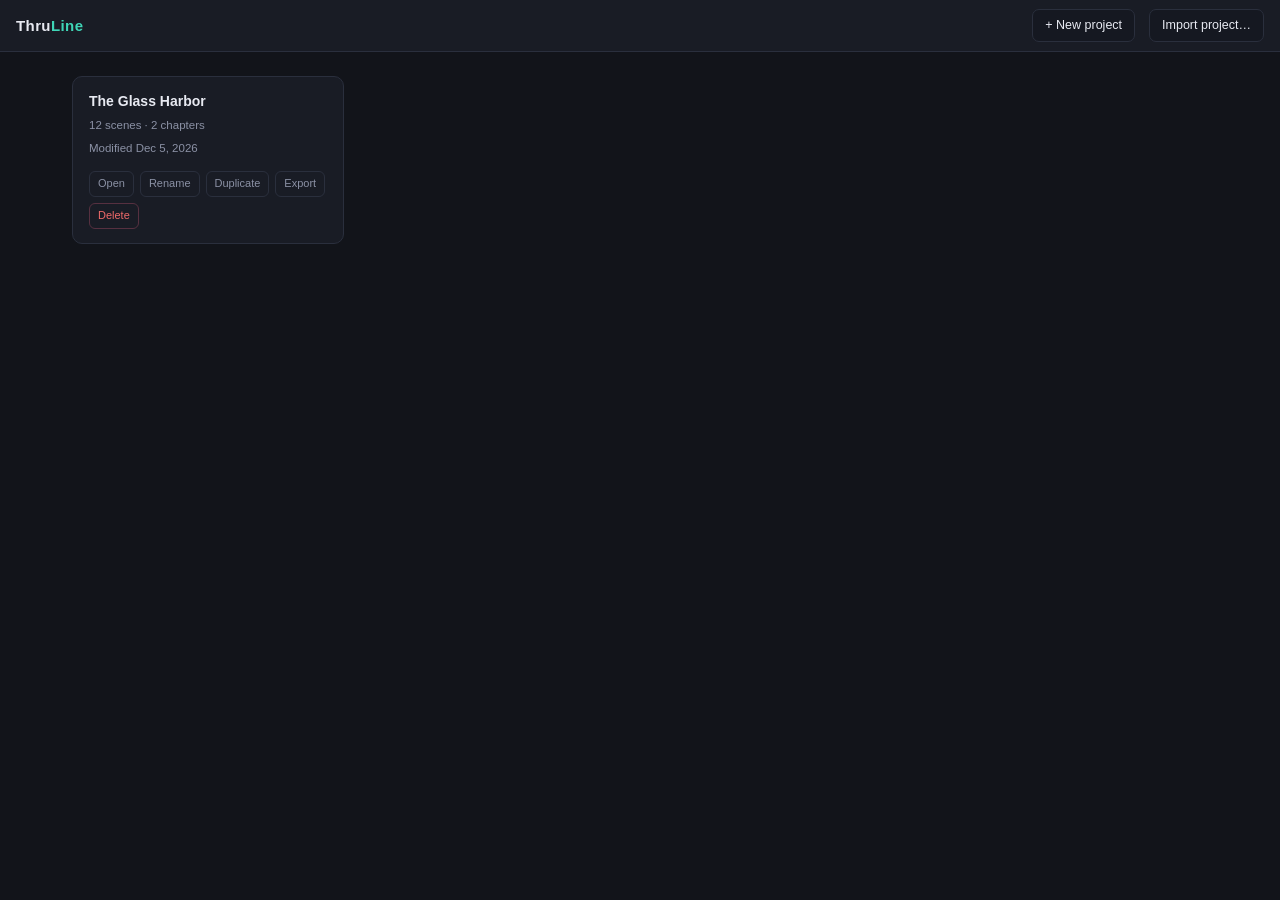
==== editor.html @ 6c3a66b0 "M1-M2: projects page, editor shell, state model; rename app to ThruLine Implements milestones 1-2 of" ====
<!DOCTYPE html>
<html lang="en">
<head>
<meta charset="utf-8">
<meta name="viewport" content="width=device-width, initial-scale=1">
<meta http-equiv="Content-Security-Policy"
      content="default-src 'self'; script-src 'self'; style-src 'self' 'unsafe-inline'; img-src 'self' data:;">
<title>ThruLine — Editor</title>
<link rel="stylesheet" href="styles.css">
</head>
<body>
<div id="editorApp">
  <div id="topbar">
    <div id="logo"><b>Thru<span>Line</span></b></div>
    <div id="proj">Project: <b id="projName"></b></div>
    <div class="spacer"></div>

    <div class="seg" id="viewSwitcher" title="View">
      <button data-mode="chron">Chronology</button>
      <button data-mode="side" class="on">Side-by-Side</button>
      <button data-mode="ms">Manuscript</button>
      <button data-mode="braid">Braid</button>
    </div>
    <div class="seg" id="axisSwitcher" title="Axis mode">
      <button data-axis="ordinal" class="on">Ordinal</button>
      <button data-axis="true">True scale</button>
    </div>
    <select class="chip" id="threadPicker" title="Character thread">
      <option value="">Thread: None</option>
    </select>
    <button class="chip" id="themeToggle" title="Toggle theme">☾</button>
    <button class="chip" id="confBtn" disabled>Conflicts <span class="n" id="confCount">0</span></button>

    <div style="position:relative;">
      <button class="iconbtn" id="overflowBtn" title="More">⋯</button>
      <div class="modalOverlay" id="overflowMenu" hidden style="background:transparent; align-items:flex-start; justify-content:flex-end;">
        <div class="modal" style="width:200px; margin-top:52px; margin-right:16px;">
          <button class="btn" id="menuExport">Export JSON</button>
          <button class="btn" id="menuImport">Import JSON</button>
          <a class="btn" id="menuBack" href="index.html" style="text-align:center; text-decoration:none;">Back to Projects</a>
        </div>
      </div>
    </div>
  </div>

  <div id="main">
    <div id="stage">
      <svg id="wires"></svg>

      <div id="chronSection" class="viewMode active" data-view="chron side">
        <div class="sectionLabel">CHRONOLOGY — when it happens</div>
        <div class="placeholderPanel">Chronology view content is built in a later milestone.</div>
      </div>

      <div id="divider" class="viewMode active" data-view="side"></div>

      <div id="wiresZone" class="viewMode active" data-view="side"></div>

      <div id="manuscriptSection" class="viewMode active" data-view="ms side">
        <div class="sectionLabel">MANUSCRIPT — what the reader gets, in order</div>
        <div class="placeholderPanel">Manuscript view content is built in a later milestone.</div>
      </div>

      <div id="braidSection" class="viewMode" data-view="braid">
        <div class="sectionLabel">BRAID</div>
        <div class="placeholderPanel">Braid view content is built in a later milestone.</div>
      </div>
    </div>

    <aside id="rightPanel">
      <div class="panelTabs">
        <button data-tab="inspector" class="on">Inspector</button>
        <button data-tab="conflicts">Conflicts</button>
      </div>
      <div class="panelBody" id="panelBody">
        <div class="panelEmpty">Select a scene to edit it here. Project-level lists and the
          conflict engine arrive in later milestones.</div>
      </div>
    </aside>
  </div>

  <div id="footerHint">
    <span>Hover a scene to trace it across both views</span><span>·</span>
    <span>Click a conflict to see the scenes involved</span>
  </div>
</div>

<div id="toasts"></div>

<script src="js/state.js"></script>
<script src="js/editor.js"></script>
<script src="js/editor-init.js"></script>
</body>
</html>
---- styles.css ----
/* styles.css — all styles, both pages */

:root[data-theme="dark"], :root:not([data-theme]) {
  --bg:#12141a; --panel:#191c25; --panel2:#151821; --line:#2a2f3d;
  --tx:#e8eaf2; --mut:#8b91a5; --faint:#5a6072;
  --red:#ef6a6a; --thread:#3fd6b7; --ok:#6ad19a;
}

:root[data-theme="light"] {
  --bg:#f4eee0; --panel:#fffdf6; --panel2:#efe7d4; --line:#ddd2bc;
  --tx:#2b2620; --mut:#847a6a; --faint:#a89d89;
  --red:#b3413a; --thread:#2e8b7a; --ok:#3f8f68;
}

* { box-sizing: border-box; margin: 0; padding: 0; }
html, body { height: 100%; }
body {
  background: var(--bg); color: var(--tx);
  font: 13px/1.45 -apple-system, BlinkMacSystemFont, "Segoe UI", Roboto, sans-serif;
}
button, input, select, textarea { font: inherit; color: inherit; }
a { color: var(--thread); }

/* ---------- top bar (shared) ---------- */
#topbar {
  display: flex; align-items: center; gap: 14px; padding: 0 16px; height: 52px;
  background: var(--panel); border-bottom: 1px solid var(--line); flex: 0 0 auto;
}
#logo { display: flex; align-items: baseline; gap: 8px; }
#logo b { font-size: 15px; letter-spacing: .4px; }
#logo b span { color: var(--thread); }
#topbar .spacer { flex: 1; }
#proj { color: var(--mut); font-size: 13px; }
#proj b { color: var(--tx); font-weight: 600; }

.seg { display: flex; border: 1px solid var(--line); border-radius: 8px; overflow: hidden; }
.seg button {
  background: transparent; color: var(--mut); border: 0; padding: 5px 12px;
  font-size: 12px; cursor: pointer;
}
.seg button.on { background: var(--panel2); color: var(--tx); }
.seg button:disabled { opacity: .4; cursor: not-allowed; }

.chip {
  display: inline-flex; align-items: center; gap: 6px; border: 1px solid var(--line);
  border-radius: 8px; padding: 5px 10px; font-size: 12px; color: var(--mut); cursor: pointer;
  background: transparent;
}
.chip b { color: var(--tx); font-weight: 600; }
.chip .n {
  background: var(--red); color: #fff; border-radius: 10px; min-width: 18px; height: 18px;
  display: inline-flex; align-items: center; justify-content: center; font-size: 11px; font-weight: 700;
}

/* ---------- generic buttons ---------- */
.btn {
  background: var(--panel2); color: var(--tx); border: 1px solid var(--line); border-radius: 7px;
  padding: 6px 12px; font-size: 12.5px; cursor: pointer;
}
.btn:hover { border-color: var(--faint); }
.btn.primary { background: var(--thread); color: #0d1410; border-color: var(--thread); font-weight: 600; }
.btn.danger { background: transparent; color: var(--red); border-color: var(--red); }
.btn.link { background: transparent; border: 0; color: var(--thread); padding: 2px; text-decoration: underline; }
.iconbtn {
  background: transparent; border: 1px solid var(--line); border-radius: 7px; width: 32px; height: 32px;
  color: var(--tx); cursor: pointer; font-size: 15px;
}

/* ---------- index.html: projects page ---------- */
#app { min-height: 100%; display: flex; flex-direction: column; }
#projMain { flex: 1; padding: 24px 32px 60px; max-width: 1200px; margin: 0 auto; width: 100%; }
#projActions { display: flex; gap: 10px; margin-bottom: 22px; }

.projGrid {
  display: grid; grid-template-columns: repeat(auto-fill, minmax(240px, 1fr)); gap: 16px;
}
.projCard {
  background: var(--panel); border: 1px solid var(--line); border-radius: 10px; padding: 14px 16px;
  display: flex; flex-direction: column; gap: 6px;
}
.projCard h3 { font-size: 14px; font-weight: 600; }
.projCard .meta { font-size: 11.5px; color: var(--mut); }
.projCard .cardActions { display: flex; flex-wrap: wrap; gap: 6px; margin-top: 8px; }
.projCard .cardActions button {
  background: transparent; border: 1px solid var(--line); color: var(--mut); border-radius: 6px;
  padding: 4px 8px; font-size: 11px; cursor: pointer;
}
.projCard .cardActions button:hover { color: var(--tx); border-color: var(--faint); }
.projCard .cardActions button.danger { color: var(--red); border-color: #563040; }
.emptyState { color: var(--mut); font-size: 13px; padding: 40px 0; text-align: center; }

/* ---------- modals ---------- */
.modalOverlay {
  position: fixed; inset: 0; background: rgba(0, 0, 0, .5); display: flex;
  align-items: center; justify-content: center; z-index: 100;
}
.modalOverlay[hidden] { display: none; }
.modal {
  background: var(--panel); border: 1px solid var(--line); border-radius: 10px; padding: 20px;
  width: 360px; max-width: calc(100vw - 40px); display: flex; flex-direction: column; gap: 12px;
}
.modal h3 { font-size: 15px; }
.modal p { font-size: 12.5px; color: var(--mut); line-height: 1.5; }
.modal label { font-size: 11.5px; color: var(--mut); display: block; margin-bottom: 4px; }
.modal input[type="text"], .modal input[type="file"] {
  width: 100%; background: var(--panel2); border: 1px solid var(--line); border-radius: 6px;
  padding: 7px 9px; color: var(--tx);
}
.modal .row { display: flex; gap: 8px; justify-content: flex-end; margin-top: 6px; }
.modal.shake { animation: shake .3s; }
@keyframes shake {
  0%, 100% { transform: translateX(0); }
  25% { transform: translateX(-6px); }
  75% { transform: translateX(6px); }
}

/* ---------- toasts ---------- */
#toasts { position: fixed; bottom: 16px; left: 50%; transform: translateX(-50%); z-index: 200; display: flex; flex-direction: column; gap: 8px; }
.toast {
  background: var(--panel2); border: 1px solid var(--line); color: var(--tx); border-radius: 8px;
  padding: 8px 14px; font-size: 12px;
}

/* ==================================================================
   Editor shell (M2 only — no lane/card/wire content styles yet)
   ================================================================== */

#editorApp { height: 100vh; display: flex; flex-direction: column; overflow: hidden; }
#main { flex: 1; display: flex; min-height: 0; }
#stage { flex: 1; position: relative; display: flex; flex-direction: column; min-width: 0; min-height: 0; }
#wires { position: absolute; inset: 0; pointer-events: none; z-index: 5; }

#chronSection { flex: 0 0 auto; min-height: 0; overflow: auto; padding: 10px 16px; }
#divider {
  flex: 0 0 6px; cursor: row-resize; background: var(--line);
}
#divider:hover, #divider.dragging { background: var(--thread); }
#wiresZone { flex: 1; min-height: 60px; position: relative; }
#manuscriptSection { flex: 0 0 auto; min-height: 0; overflow: auto; padding: 10px 16px; }

.sectionLabel {
  font-size: 10px; letter-spacing: 1.6px; color: var(--faint); font-weight: 700; margin-bottom: 8px;
}
.placeholderPanel {
  color: var(--faint); font-size: 12px; padding: 20px; text-align: center;
}

#rightPanel {
  flex: 0 0 280px; background: var(--panel2); border-left: 1px solid var(--line);
  display: flex; flex-direction: column; min-height: 0;
}
#rightPanel.collapsed { flex-basis: 0; width: 0; overflow: hidden; border: 0; }
.panelTabs { display: flex; border-bottom: 1px solid var(--line); flex: 0 0 auto; }
.panelTabs button {
  flex: 1; background: transparent; border: 0; color: var(--mut); padding: 10px; font-size: 11.5px;
  letter-spacing: .5px; cursor: pointer; border-bottom: 2px solid transparent;
}
.panelTabs button.on { color: var(--tx); border-bottom-color: var(--thread); }
.panelBody { flex: 1; overflow: auto; padding: 14px; min-height: 0; }
.panelEmpty { color: var(--faint); font-size: 12px; text-align: center; padding: 40px 10px; }

#footerHint {
  flex: 0 0 24px; display: flex; align-items: center; justify-content: center; gap: 16px;
  background: var(--panel); border-top: 1px solid var(--line); font-size: 10.5px; color: var(--faint);
}

.viewMode { display: none; }
.viewMode.active { display: block; }
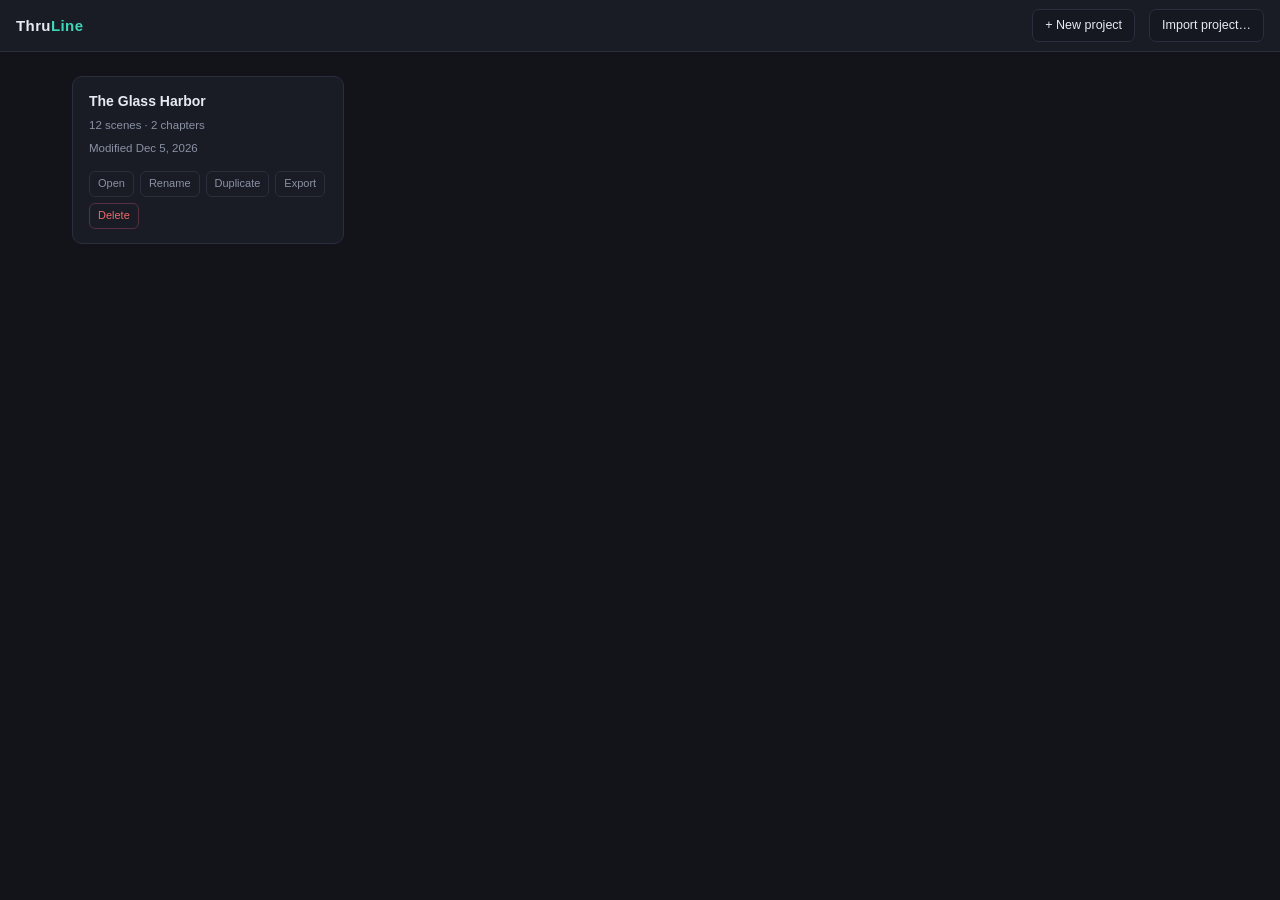
==== commit 688e563d: "M4: manuscript view, wires, cross-view hover/selection linking Adds js/manuscript.js (manuscript str" ====
--- a/editor.html
+++ b/editor.html
@@ -49,7 +49,10 @@
 
       <div id="chronSection" class="viewMode active" data-view="chron side">
         <div class="sectionLabel">CHRONOLOGY — when it happens</div>
-        <div class="placeholderPanel">Chronology view content is built in a later milestone.</div>
+        <div id="chronBody">
+          <div id="laneLabels"></div>
+          <div id="track"></div>
+        </div>
       </div>
 
       <div id="divider" class="viewMode active" data-view="side"></div>
@@ -58,7 +61,7 @@
 
       <div id="manuscriptSection" class="viewMode active" data-view="ms side">
         <div class="sectionLabel">MANUSCRIPT — what the reader gets, in order</div>
-        <div class="placeholderPanel">Manuscript view content is built in a later milestone.</div>
+        <div id="msRow"></div>
       </div>
 
       <div id="braidSection" class="viewMode" data-view="braid">
@@ -88,6 +91,10 @@
 <div id="toasts"></div>
 
 <script src="js/state.js"></script>
+<script src="js/time.js"></script>
+<script src="js/chron.js"></script>
+<script src="js/manuscript.js"></script>
+<script src="js/wires.js"></script>
 <script src="js/editor.js"></script>
 <script src="js/editor-init.js"></script>
 </body>
--- a/styles.css
+++ b/styles.css
@@ -166,3 +166,120 @@
 
 .viewMode { display: none; }
 .viewMode.active { display: block; }
+
+/* ==================================================================
+   Chronology view (M3)
+   ================================================================== */
+
+#chronBody { display: flex; }
+#laneLabels { flex: 0 0 128px; padding-top: 26px; }
+.laneLabel {
+  display: flex; flex-direction: column; justify-content: center;
+  font-size: 11px; color: var(--mut); font-weight: 600; padding-right: 12px;
+  border-right: 2px solid var(--line); gap: 2px;
+}
+.laneLabel .sw { width: 18px; height: 3px; border-radius: 2px; }
+.laneLabel .laneName { color: var(--tx); }
+.laneLabel i { font-style: normal; font-size: 10px; color: var(--faint); font-weight: 400; }
+
+#track { position: relative; flex: 1; margin-left: 12px; min-width: 0; }
+.laneRow { position: absolute; left: 0; right: 0; border-bottom: 1px dashed var(--line); }
+
+.scene {
+  position: absolute; z-index: 2; transform: translate(-50%, -50%); cursor: pointer;
+  background: var(--panel); border: 1px solid var(--line); border-radius: 8px;
+  padding: 6px 8px 5px; transition: opacity .15s, box-shadow .15s, border-color .15s;
+  border-top: 3px solid var(--c);
+}
+.scene .t {
+  font-size: 11px; font-weight: 600; line-height: 1.25;
+  display: -webkit-box; -webkit-line-clamp: 2; -webkit-box-orient: vertical; overflow: hidden;
+}
+.scene .m {
+  font-size: 9.5px; color: var(--mut); margin-top: 3px; display: flex;
+  justify-content: space-between; gap: 6px;
+}
+.scene .m .ch { color: var(--faint); }
+.scene.offscreen { opacity: .6; border-style: dashed; }
+
+.warnDot {
+  position: absolute; top: -5px; right: -5px; width: 10px; height: 10px; border-radius: 50%;
+  background: var(--red); border: 2px solid var(--bg); display: none;
+}
+.scene.warn .warnDot, .msCard.warn .warnDot { display: block; }
+
+.convDots {
+  position: absolute; bottom: -4px; right: -4px; display: flex; align-items: center; gap: 2px;
+}
+.convDot { width: 6px; height: 6px; border-radius: 50%; border: 1px solid var(--bg); }
+.convMore { font-size: 8px; color: var(--faint); }
+
+/* hover / selection states (§10.1, §10.2) */
+body.hovering .scene:not(.hi), body.hovering .msCard:not(.hi) { opacity: .28; }
+.scene.hi, .msCard.hi {
+  box-shadow: 0 0 0 1px var(--c), 0 6px 18px rgba(0, 0, 0, .5); border-color: var(--c); opacity: 1;
+}
+.scene.sel, .msCard.sel { box-shadow: 0 0 0 1px var(--thread); border-color: var(--thread); }
+.scene.flag, .msCard.flag {
+  box-shadow: 0 0 0 2px var(--red), 0 6px 18px rgba(0, 0, 0, .5); border-color: var(--red); opacity: 1;
+}
+body.flagging .scene:not(.flag), body.flagging .msCard:not(.flag) { opacity: .25; }
+
+/* markers (§7.4) */
+.markerLine {
+  position: absolute; top: 4px; bottom: 0; width: 0; border-left: 1px dashed var(--faint); z-index: 1;
+}
+.markerLabel {
+  position: absolute; top: -16px; left: 4px; font-size: 9px; letter-spacing: 1px; color: var(--faint);
+  white-space: nowrap; cursor: pointer; font-weight: 700;
+}
+.markerLabel:hover { color: var(--tx); }
+
+.markerPopover {
+  position: fixed; z-index: 300; background: var(--panel); border: 1px solid var(--line);
+  border-radius: 8px; padding: 10px; display: flex; flex-direction: column; gap: 8px; width: 200px;
+}
+.markerPopover input[type="text"] {
+  width: 100%; background: var(--panel2); border: 1px solid var(--line); border-radius: 6px;
+  padding: 6px 8px; color: var(--tx);
+}
+.markerPopover .row { display: flex; justify-content: flex-end; }
+
+.inspectorSceneTitle { font-size: 14px; font-weight: 600; margin-bottom: 8px; }
+
+/* ==================================================================
+   Manuscript view (M4) — card strip + dividers
+   ================================================================== */
+
+#msRow {
+  display: flex; flex-wrap: wrap; gap: 8px; align-items: flex-start;
+  margin-left: 140px; /* aligns with the chronology track (128px lane-label column + 12px gap) */
+}
+
+.msCard {
+  position: relative; flex: 1 1 110px; min-width: 110px; max-width: 220px;
+  background: var(--panel); border: 1px solid var(--line); border-radius: 8px;
+  padding: 6px 8px 6px; cursor: pointer; border-top: 3px solid var(--c);
+  transition: opacity .15s, box-shadow .15s, border-color .15s;
+}
+.msCard .ch { font-size: 9px; letter-spacing: 1px; color: var(--faint); font-weight: 700; }
+.msCard .t {
+  font-size: 10.5px; font-weight: 600; line-height: 1.2; margin-top: 2px; hyphens: auto;
+  display: -webkit-box; -webkit-line-clamp: 3; -webkit-box-orient: vertical; overflow: hidden;
+}
+.msCard .eraTag {
+  position: absolute; top: 5px; right: 6px; font-size: 8.5px; color: var(--faint);
+  border: 1px solid var(--line); border-radius: 4px; padding: 0 3px; letter-spacing: .5px;
+}
+
+/* dividers (§8.2) — same {label, beforeSceneId} mechanism + interaction pattern as
+   chronology markers (§7.4): thin vertical bar with a small label above the row. */
+.msDivider {
+  position: relative; align-self: stretch; flex: 0 0 auto; width: 0;
+  border-left: 1px dashed var(--faint); margin: 22px 4px 0;
+}
+.msDividerLabel {
+  position: absolute; top: -20px; left: 4px; font-size: 9px; letter-spacing: 1px;
+  color: var(--faint); white-space: nowrap; cursor: pointer; font-weight: 700;
+}
+.msDividerLabel:hover { color: var(--tx); }
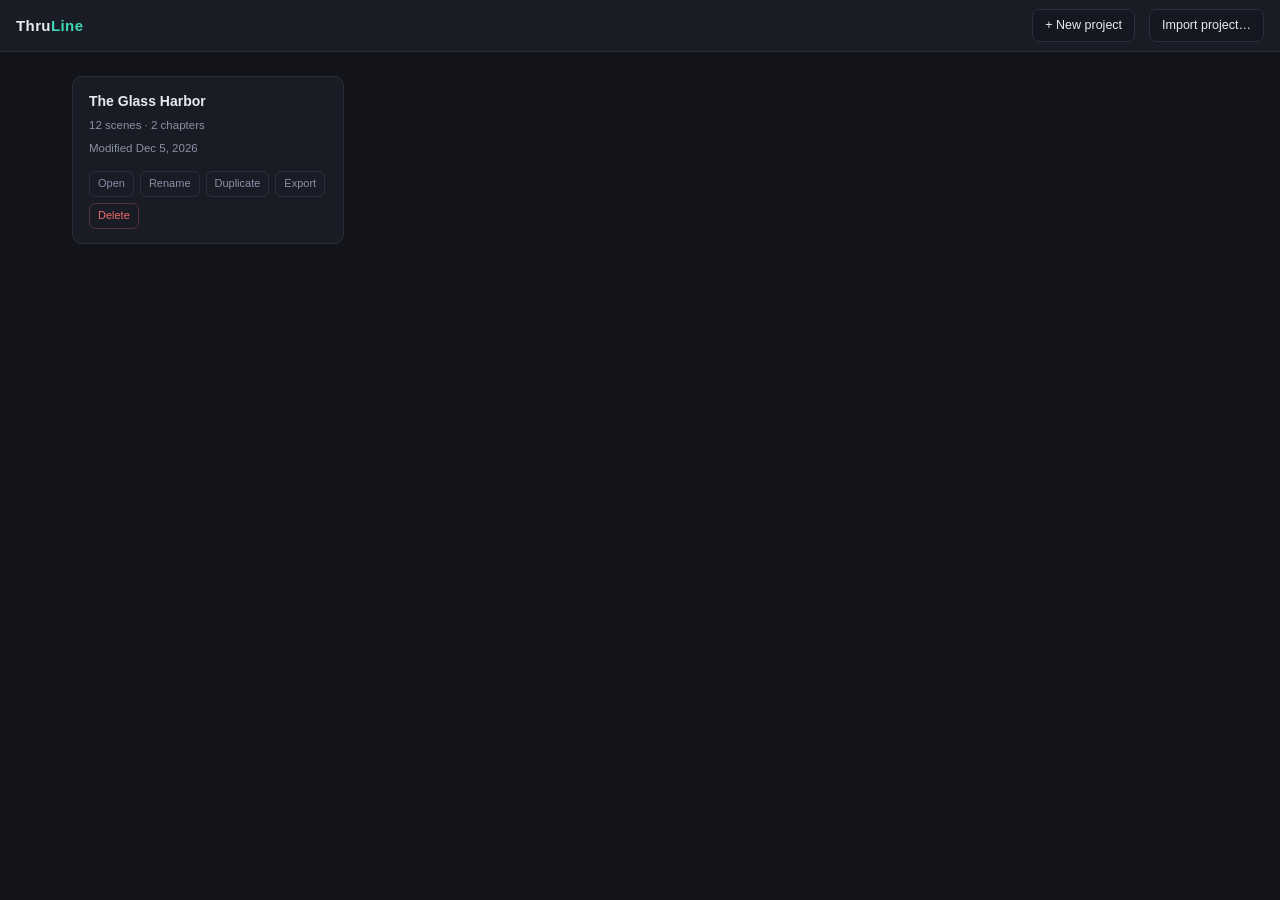
==== commit 279cd38c: "M6: full Inspector, project-level lists, add/duplicate/delete scene Adds js/inspector.js: all 10 sce" ====
--- a/editor.html
+++ b/editor.html
@@ -48,7 +48,10 @@
       <svg id="wires"></svg>
 
       <div id="chronSection" class="viewMode active" data-view="chron side">
-        <div class="sectionLabel">CHRONOLOGY — when it happens</div>
+        <div class="sectionHeader">
+          <div class="sectionLabel">CHRONOLOGY — when it happens</div>
+          <button class="btn addSceneBtn" id="addSceneChron">+ Scene</button>
+        </div>
         <div id="chronBody">
           <div id="laneLabels"></div>
           <div id="track"></div>
@@ -60,7 +63,10 @@
       <div id="wiresZone" class="viewMode active" data-view="side"></div>
 
       <div id="manuscriptSection" class="viewMode active" data-view="ms side">
-        <div class="sectionLabel">MANUSCRIPT — what the reader gets, in order</div>
+        <div class="sectionHeader">
+          <div class="sectionLabel">MANUSCRIPT — what the reader gets, in order</div>
+          <button class="btn addSceneBtn" id="addSceneMs">+ Scene</button>
+        </div>
         <div id="msRow"></div>
       </div>
 
@@ -95,6 +101,7 @@
 <script src="js/chron.js"></script>
 <script src="js/manuscript.js"></script>
 <script src="js/wires.js"></script>
+<script src="js/inspector.js"></script>
 <script src="js/editor.js"></script>
 <script src="js/editor-init.js"></script>
 </body>
--- a/styles.css
+++ b/styles.css
@@ -248,6 +248,48 @@
 .inspectorSceneTitle { font-size: 14px; font-weight: 600; margin-bottom: 8px; }
 
 /* ==================================================================
+   Drag (M5) — chronology: reorder + re-lane (§7.5)
+   ================================================================== */
+
+.scene.dragSource { opacity: .35; }
+
+.chronGhost {
+  position: absolute; z-index: 50; pointer-events: none; opacity: .85;
+  transform: translate(-50%, -50%); cursor: grabbing;
+}
+
+.chronInsertLine {
+  position: absolute; top: 0; bottom: 0; width: 2px; background: var(--thread);
+  z-index: 3; pointer-events: none; opacity: .9; border-radius: 1px;
+}
+
+.laneRow.dropTarget { outline: 2px dashed var(--thread); outline-offset: -2px; }
+
+/* ==================================================================
+   Drag (M5) — manuscript: reorder within msOrder (§8.3)
+   ================================================================== */
+
+.msCard.dragSource { opacity: .35; }
+
+.msGhost {
+  position: fixed; z-index: 300; pointer-events: none; opacity: .9;
+  transform: translate(-50%, -50%); cursor: grabbing;
+}
+
+.msInsertLine {
+  position: fixed; width: 2px; background: var(--thread); z-index: 300;
+  pointer-events: none; opacity: .9; border-radius: 1px;
+}
+
+/* one-time "switch to Ordinal" toast (§7.5) */
+.dragToast {
+  position: fixed; left: 50%; bottom: 24px; transform: translateX(-50%);
+  background: var(--panel); border: 1px solid var(--line); color: var(--tx);
+  padding: 8px 14px; border-radius: 8px; font-size: 12px; z-index: 400;
+  box-shadow: 0 6px 18px rgba(0, 0, 0, .35);
+}
+
+/* ==================================================================
    Manuscript view (M4) — card strip + dividers
    ================================================================== */
 
@@ -283,3 +325,88 @@
   color: var(--faint); white-space: nowrap; cursor: pointer; font-weight: 700;
 }
 .msDividerLabel:hover { color: var(--tx); }
+
+/* ==================================================================
+   Inspector (M6) — scene form + project-level lists (§11)
+   ================================================================== */
+
+.sectionHeader { display: flex; align-items: center; justify-content: space-between; margin-bottom: 8px; }
+.sectionHeader .sectionLabel { margin-bottom: 0; }
+.addSceneBtn { padding: 3px 10px; font-size: 11px; }
+
+.btn.small { padding: 3px 8px; font-size: 11px; }
+.iconbtn.small { width: 22px; height: 22px; font-size: 11px; padding: 0; }
+
+.inspField { margin-bottom: 12px; }
+.inspLabel {
+  display: block; font-size: 10.5px; letter-spacing: .6px; color: var(--faint);
+  font-weight: 700; text-transform: uppercase; margin-bottom: 5px;
+}
+.inspField input[type="text"], .inspField input[type="number"], .inspField input[type="date"],
+.inspField input[type="time"], .inspField select, .inspTextarea,
+.whenGroup input, .whenGroup select, .constraintAddRow select, .constraintAddRow input,
+.revealCombo input, .projListRow input {
+  width: 100%; background: var(--panel2); border: 1px solid var(--line); border-radius: 6px;
+  padding: 6px 8px; color: var(--tx); font-size: 12.5px;
+}
+.inspTitleInput { font-weight: 600; }
+.inspTitleInput.shakeField { animation: shake .3s; border-color: var(--red); }
+.inspTextarea { resize: vertical; min-height: 54px; }
+
+.inspRow { display: flex; gap: 8px; margin-bottom: 10px; }
+.inspRow .inspField { flex: 1; margin-bottom: 0; }
+
+.checkList { display: flex; flex-direction: column; gap: 4px; max-height: 160px; overflow-y: auto; }
+.checkRow { display: flex; align-items: center; gap: 6px; font-size: 12.5px; cursor: pointer; }
+.checkRow .sw { width: 14px; height: 3px; border-radius: 2px; flex: 0 0 auto; }
+.checkRow input[type="checkbox"] { flex: 0 0 auto; }
+
+.toggleRow { display: flex; align-items: center; gap: 8px; font-size: 12.5px; cursor: pointer; }
+.toggleRow input { flex: 0 0 auto; }
+
+.inlineAddRow { display: flex; gap: 6px; margin-top: 6px; }
+.inlineAddRow input { flex: 1; background: var(--panel2); border: 1px solid var(--line); border-radius: 6px; padding: 5px 8px; color: var(--tx); font-size: 12px; }
+
+.whenGroup { margin-bottom: 14px; }
+.positionText { font-size: 11px; color: var(--mut); margin-top: 6px; }
+
+.constraintsGroup, .chipGroup, .projListGroup { margin-bottom: 14px; }
+.constraintList { display: flex; flex-direction: column; gap: 4px; margin-bottom: 6px; }
+.constraintRow {
+  display: flex; align-items: center; justify-content: space-between; gap: 6px;
+  background: var(--panel2); border: 1px solid var(--line); border-radius: 6px;
+  padding: 5px 8px; font-size: 12px;
+}
+.constraintAddRow { display: flex; flex-wrap: wrap; gap: 6px; margin-top: 6px; align-items: center; }
+.constraintAddRow select, .constraintAddRow input { width: auto; flex: 1 1 90px; min-width: 70px; }
+.offsetVal { max-width: 60px; flex: 0 0 60px !important; }
+
+.chipList { display: flex; flex-wrap: wrap; gap: 6px; margin-bottom: 6px; }
+.chip.revealChip {
+  display: inline-flex; align-items: center; gap: 6px; background: var(--panel2);
+  border: 1px solid var(--line); border-radius: 999px; padding: 3px 6px 3px 10px; font-size: 11.5px; cursor: default;
+}
+.chipX {
+  background: transparent; border: 0; color: var(--faint); cursor: pointer; font-size: 11px;
+  line-height: 1; padding: 2px 4px; border-radius: 4px;
+}
+.chipX:hover { color: var(--red); background: var(--panel); }
+
+.revealCombo { position: relative; }
+.revealDropdown {
+  position: absolute; top: calc(100% + 2px); left: 0; right: 0; z-index: 20;
+  background: var(--panel); border: 1px solid var(--line); border-radius: 6px;
+  display: flex; flex-direction: column; overflow: hidden; box-shadow: 0 6px 18px rgba(0, 0, 0, .35);
+}
+.revealDropdownItem {
+  background: transparent; border: 0; color: var(--tx); text-align: left; padding: 6px 9px;
+  font-size: 12px; cursor: pointer;
+}
+.revealDropdownItem:hover { background: var(--panel2); }
+
+.dangerRow { display: flex; gap: 8px; margin-top: 16px; padding-top: 14px; border-top: 1px solid var(--line); }
+.dangerRow .btn { flex: 1; }
+
+.projList { display: flex; flex-direction: column; gap: 5px; margin-bottom: 6px; }
+.projListRow { display: flex; align-items: center; gap: 6px; }
+.projListRow input { flex: 1; }
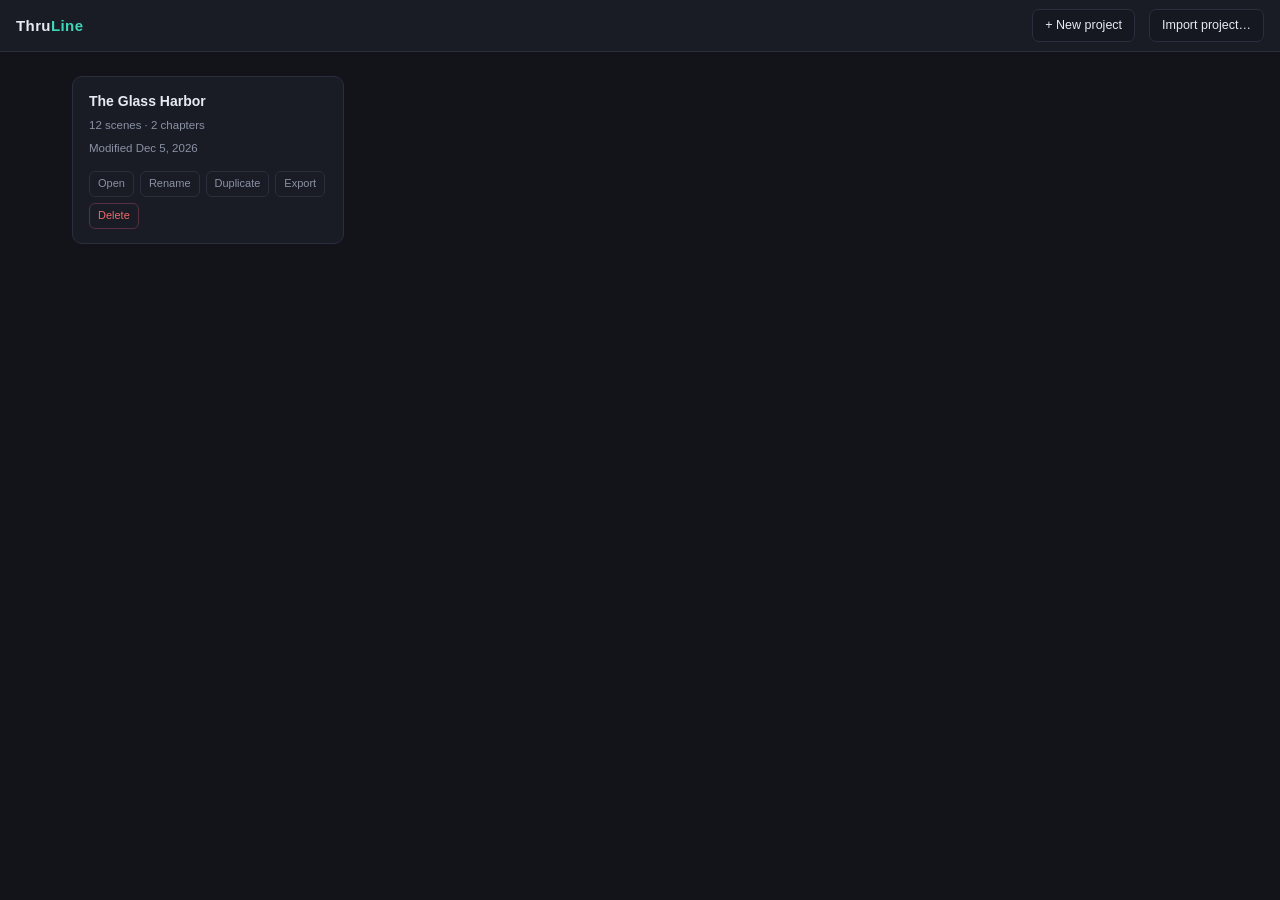
==== commit 4d8a4eba: "M7: true-scale mode, gap divider, scroll + zoom, counterpart auto-scroll time.js: real chronXTrueSca" ====
--- a/editor.html
+++ b/editor.html
@@ -50,11 +50,16 @@
       <div id="chronSection" class="viewMode active" data-view="chron side">
         <div class="sectionHeader">
           <div class="sectionLabel">CHRONOLOGY — when it happens</div>
-          <button class="btn addSceneBtn" id="addSceneChron">+ Scene</button>
+          <div class="headerControls">
+            <label class="zoomCtl" title="Zoom (spacing per scene)">Zoom
+              <input type="range" id="chronZoom" min="70" max="200" step="10">
+            </label>
+            <button class="btn addSceneBtn" id="addSceneChron">+ Scene</button>
+          </div>
         </div>
         <div id="chronBody">
           <div id="laneLabels"></div>
-          <div id="track"></div>
+          <div id="chronScroll"><div id="track"></div></div>
         </div>
       </div>
 
@@ -67,7 +72,7 @@
           <div class="sectionLabel">MANUSCRIPT — what the reader gets, in order</div>
           <button class="btn addSceneBtn" id="addSceneMs">+ Scene</button>
         </div>
-        <div id="msRow"></div>
+        <div id="msScroll"><div id="msRow"></div></div>
       </div>
 
       <div id="braidSection" class="viewMode" data-view="braid">
--- a/styles.css
+++ b/styles.css
@@ -182,8 +182,22 @@
 .laneLabel .laneName { color: var(--tx); }
 .laneLabel i { font-style: normal; font-size: 10px; color: var(--faint); font-weight: 400; }
 
-#track { position: relative; flex: 1; margin-left: 12px; min-width: 0; }
+/* §7.6: horizontal scroll container — #track itself is sized (in px, by JS) to
+   max(container width, N*pxPerScene + padding) and scrolls inside #chronScroll.
+   left:x% on cards is relative to #track's own (explicit) width, which is what we want. */
+#chronScroll { flex: 1; min-width: 0; margin-left: 12px; overflow-x: auto; overflow-y: hidden; }
+#track { position: relative; min-width: 100%; }
 .laneRow { position: absolute; left: 0; right: 0; border-bottom: 1px dashed var(--line); }
+
+/* gap divider (§7.2) — vertical dashed line + small label, purely cosmetic */
+.gapDivider {
+  position: absolute; top: 0; bottom: 0; width: 0; border-left: 1px dashed var(--faint);
+  z-index: 1; pointer-events: none;
+}
+.gapDivider .gapLabel {
+  position: absolute; top: 50%; left: 4px; transform: translateY(-50%);
+  font-size: 9px; letter-spacing: .5px; color: var(--faint); white-space: nowrap; font-weight: 700;
+}
 
 .scene {
   position: absolute; z-index: 2; transform: translate(-50%, -50%); cursor: pointer;
@@ -293,13 +307,18 @@
    Manuscript view (M4) — card strip + dividers
    ================================================================== */
 
+/* §7.6/§8.1: real horizontal scroll container (M7), replacing the M4 flex-wrap
+   stopgap — matches the chronology strip's approach (#chronScroll/#track). */
+#msScroll {
+  margin-left: 140px; /* aligns with the chronology track (128px lane-label column + 12px gap) */
+  overflow-x: auto; overflow-y: hidden; position: relative;
+}
 #msRow {
-  display: flex; flex-wrap: wrap; gap: 8px; align-items: flex-start;
-  margin-left: 140px; /* aligns with the chronology track (128px lane-label column + 12px gap) */
+  display: flex; flex-wrap: nowrap; gap: 8px; align-items: flex-start; min-width: 100%;
 }
 
 .msCard {
-  position: relative; flex: 1 1 110px; min-width: 110px; max-width: 220px;
+  position: relative; flex: 0 0 auto; width: 110px;
   background: var(--panel); border: 1px solid var(--line); border-radius: 8px;
   padding: 6px 8px 6px; cursor: pointer; border-top: 3px solid var(--c);
   transition: opacity .15s, box-shadow .15s, border-color .15s;
@@ -333,6 +352,9 @@
 .sectionHeader { display: flex; align-items: center; justify-content: space-between; margin-bottom: 8px; }
 .sectionHeader .sectionLabel { margin-bottom: 0; }
 .addSceneBtn { padding: 3px 10px; font-size: 11px; }
+.headerControls { display: flex; align-items: center; gap: 12px; }
+.zoomCtl { display: flex; align-items: center; gap: 6px; font-size: 10px; letter-spacing: .6px; color: var(--faint); font-weight: 700; text-transform: uppercase; }
+.zoomCtl input[type="range"] { width: 90px; }
 
 .btn.small { padding: 3px 8px; font-size: 11px; }
 .iconbtn.small { width: 22px; height: 22px; font-size: 11px; padding: 0; }
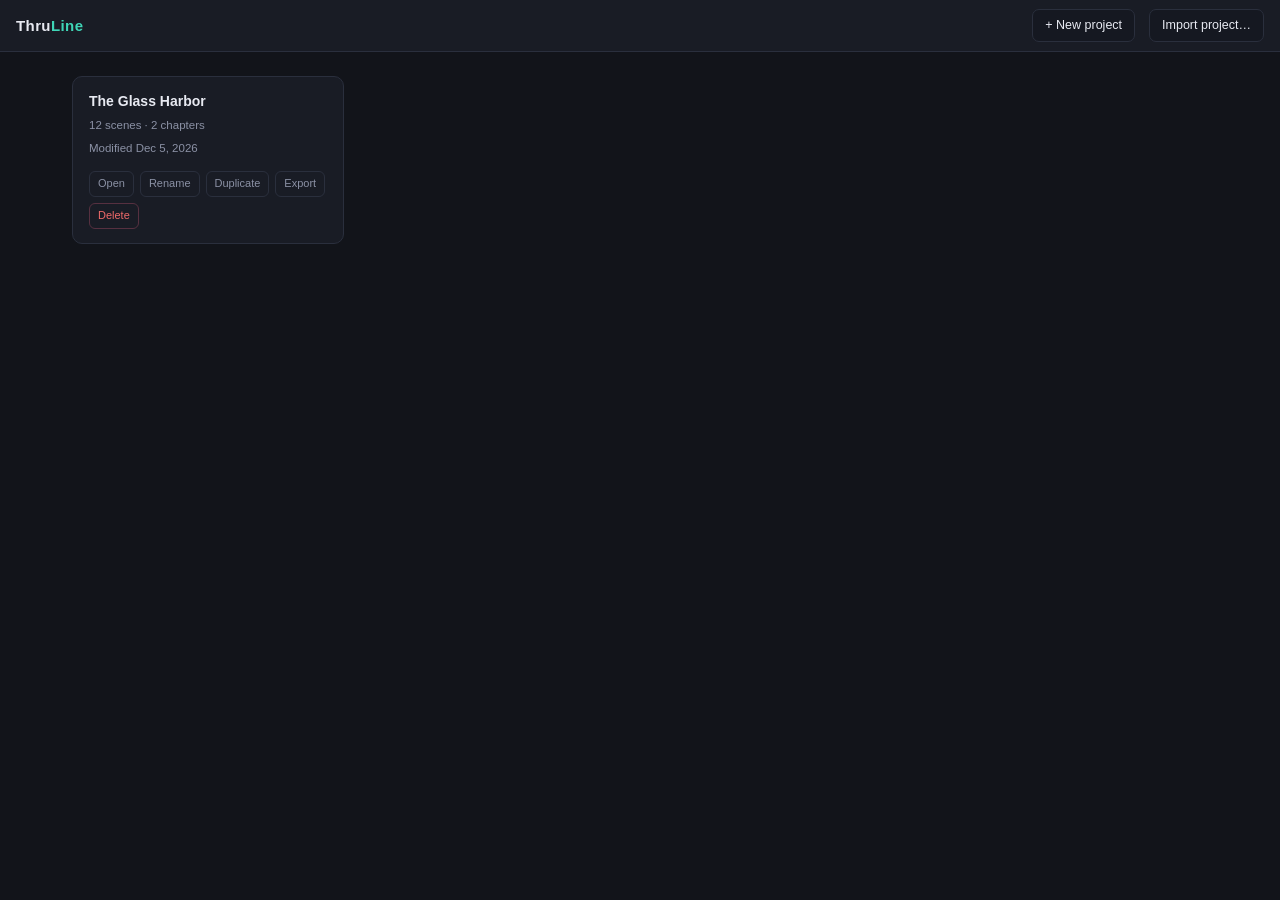
==== commit e53abe1a: "M10: final polish/audit pass and full §18 verification -- v1 complete Codebase-wide audit (no new fe" ====
--- a/editor.html
+++ b/editor.html
@@ -29,7 +29,7 @@
       <option value="">Thread: None</option>
     </select>
     <button class="chip" id="themeToggle" title="Toggle theme">☾</button>
-    <button class="chip" id="confBtn" disabled>Conflicts <span class="n" id="confCount">0</span></button>
+    <button class="chip" id="confBtn">Conflicts <span class="n" id="confCount">0</span></button>
 
     <div style="position:relative;">
       <button class="iconbtn" id="overflowBtn" title="More">⋯</button>
@@ -76,8 +76,8 @@
       </div>
 
       <div id="braidSection" class="viewMode" data-view="braid">
-        <div class="sectionLabel">BRAID</div>
-        <div class="placeholderPanel">Braid view content is built in a later milestone.</div>
+        <div class="sectionLabel">BRAID — structure at a glance</div>
+        <div id="braidScroll"><svg id="braidSvg"></svg></div>
       </div>
     </div>
 
@@ -87,8 +87,7 @@
         <button data-tab="conflicts">Conflicts</button>
       </div>
       <div class="panelBody" id="panelBody">
-        <div class="panelEmpty">Select a scene to edit it here. Project-level lists and the
-          conflict engine arrive in later milestones.</div>
+        <div class="panelEmpty">Select a scene to edit it here.</div>
       </div>
     </aside>
   </div>
@@ -103,9 +102,11 @@
 
 <script src="js/state.js"></script>
 <script src="js/time.js"></script>
+<script src="js/conflicts.js"></script>
 <script src="js/chron.js"></script>
 <script src="js/manuscript.js"></script>
 <script src="js/wires.js"></script>
+<script src="js/braid.js"></script>
 <script src="js/inspector.js"></script>
 <script src="js/editor.js"></script>
 <script src="js/editor-init.js"></script>
--- a/styles.css
+++ b/styles.css
@@ -432,3 +432,53 @@
 .projList { display: flex; flex-direction: column; gap: 5px; margin-bottom: 6px; }
 .projListRow { display: flex; align-items: center; gap: 6px; }
 .projListRow input { flex: 1; }
+
+/* ==================================================================
+   Conflicts panel (M9, §12.7) — right panel "Conflicts" tab, styled to match the
+   Inspector tab's constraintRow/projListRow conventions above rather than inventing a
+   new visual language.
+   ================================================================== */
+
+.conflictList { display: flex; flex-direction: column; gap: 8px; }
+.conflictGroupHeader {
+  font-size: 10.5px; letter-spacing: .6px; color: var(--faint); font-weight: 700;
+  text-transform: uppercase; margin: 10px 0 2px;
+}
+.conflictRow {
+  background: var(--panel2); border: 1px solid var(--line); border-radius: 8px;
+  padding: 8px 10px; cursor: pointer;
+}
+.conflictRow:hover { border-color: var(--faint); }
+.conflictRow.flagActive { border-color: var(--red); box-shadow: 0 0 0 1px var(--red); }
+.conflictRow.dismissed { opacity: .55; cursor: default; }
+.conflictHead { display: flex; align-items: center; gap: 7px; margin-bottom: 4px; }
+.conflictDot { width: 8px; height: 8px; border-radius: 50%; background: var(--red); flex: 0 0 auto; }
+.conflictTitle { font-size: 12.5px; font-weight: 600; }
+.conflictMsg { font-size: 12px; color: var(--mut); line-height: 1.4; }
+.conflictActions { display: flex; gap: 12px; margin-top: 6px; }
+.linkBtn {
+  background: transparent; border: 0; color: var(--thread); font-size: 11.5px;
+  cursor: pointer; padding: 0;
+}
+.linkBtn:hover { text-decoration: underline; }
+
+/* ==================================================================
+   Braid view (M8, §9.5) — read-only structure chart
+   ================================================================== */
+
+/* Scoped to `.active` (not a bare #braidSection rule) — an ID selector would beat
+   .viewMode.active's `display:block` toggle (§3.2's view-mode show/hide) regardless of
+   source order, since ID specificity always wins over a class pair; that would leave
+   the braid section visibly `display:flex` even while another view mode is active. */
+#braidSection.active { flex: 1; display: flex; flex-direction: column; min-height: 0; padding: 10px 16px; }
+#braidScroll {
+  flex: 1; min-height: 0; overflow-x: auto; overflow-y: auto;
+}
+#braidSvg { display: block; }
+
+.braidNode circle { transition: stroke-width .15s; }
+.braidNode.hi circle { stroke-width: 5; }
+.braidNode.sel circle { stroke: var(--thread) !important; stroke-width: 4; }
+.braidNode.flag circle { stroke: var(--red) !important; }
+body.hovering .braidNode:not(.hi) { opacity: .28; }
+body.flagging .braidNode:not(.flag) { opacity: .25; }
